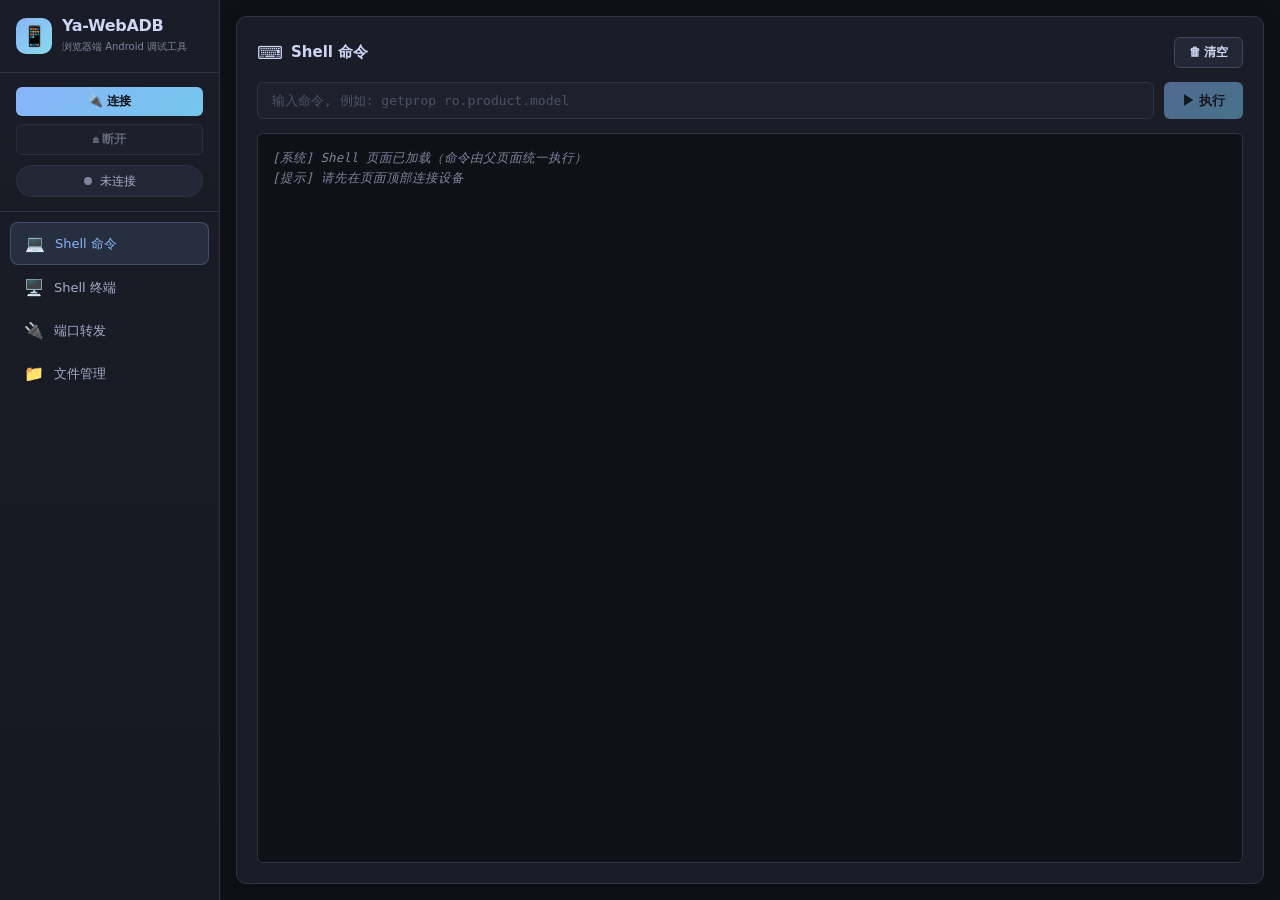
==== index.html @ 85cda265 "新建浏览器adb工具之终端、端口转发和文件管理功能" ====
<!DOCTYPE html>
<html lang="zh-CN">
<head>
    <meta charset="UTF-8">
    <meta name="viewport" content="width=device-width, initial-scale=1.0">
    <title>Ya-WebADB - 浏览器端 ADB 工具</title>
    <link rel="stylesheet" href="css/style.css">
</head>
<body class="app-layout">

<!-- ===== Sidebar (left navigation + connection controls) ===== -->
<aside class="sidebar">
    <div class="sidebar-logo">
        <div class="logo-icon">📱</div>
        <div class="logo-text">
            <h1>Ya-WebADB</h1>
            <span>浏览器端 Android 调试工具</span>
        </div>
    </div>

    <div class="sidebar-connect">
        <button id="connectBtn" class="btn btn-primary btn-sm btn-block">🔌 连接</button>
        <button id="disconnectBtn" class="btn btn-secondary btn-sm btn-block" disabled>⏏ 断开</button>
        <div class="device-info" id="deviceStatus">
            <span class="dot"></span>
            <span class="status-text" id="deviceStatusText">未连接</span>
        </div>
    </div>

    <nav class="sidebar-nav">
        <button class="nav-item active" data-tab="shell">
            <span class="nav-icon">💻</span><span class="nav-label">Shell 命令</span>
        </button>
        <button class="nav-item" data-tab="tty">
            <span class="nav-icon">🖥️</span><span class="nav-label">Shell 终端</span>
        </button>
        <button class="nav-item" data-tab="portforward">
            <span class="nav-icon">🔌</span><span class="nav-label">端口转发</span>
        </button>
        <button class="nav-item" data-tab="filemgr">
            <span class="nav-icon">📁</span><span class="nav-label">文件管理</span>
        </button>
    </nav>
</aside>

<!-- ===== Main Content (right side) ===== -->
<main class="main">
    <!-- Shell Tab (iframe, shares parent ADB connection) -->
    <section class="tab-pane active" id="tab-shell">
        <iframe class="tool-frame" data-src="shell.html" title="Shell 命令"></iframe>
    </section>

    <!-- Terminal Tab (iframe, shares parent ADB connection) -->
    <section class="tab-pane" id="tab-tty">
        <iframe class="tool-frame" data-src="tty.html" title="Shell 终端"></iframe>
    </section>

    <!-- Port Forward Tab (iframe, shares parent ADB connection) -->
    <section class="tab-pane" id="tab-portforward">
        <iframe class="tool-frame" data-src="portforward.html" title="端口转发"></iframe>
    </section>

    <!-- File Manager Tab (iframe, shares parent ADB connection) -->
    <section class="tab-pane" id="tab-filemgr">
        <iframe class="tool-frame" data-src="filemgr.html" title="文件管理"></iframe>
    </section>
</main>

<!-- ===== Import Map ===== -->
<script type="importmap">
{
    "imports": {
        "@yume-chan/adb": "https://esm.sh/@yume-chan/adb?external=@yume-chan/stream-extra",
        "@yume-chan/adb-credential-web": "https://esm.sh/@yume-chan/adb-credential-web",
        "@yume-chan/adb-daemon-webusb": "https://esm.sh/@yume-chan/adb-daemon-webusb?external=@yume-chan/stream-extra",
        "@yume-chan/stream-extra": "https://esm.sh/@yume-chan/stream-extra?bundle=false"
    }
}
</script>

<!-- ===== Scripts ===== -->
<script type="module" src="js/parent-bridge.js"></script>

<!-- ===== Tab Switching (lazy-load iframes on demand) ===== -->
<script>
// 动态加载 iframe：仅在首次切换到某个 tab 时才设置其 src，避免一次性加载全部页面
function loadTabIframe(tab) {
    const pane = document.getElementById('tab-' + tab);
    if (!pane) return;
    const frame = pane.querySelector('iframe.tool-frame');
    // 仅当 iframe 尚未设置 src 时才加载（已加载过的保持缓存，切回无需重载）
    if (frame && !frame.src) {
        frame.src = frame.dataset.src;
    }
}

// 页面加载完成后，立即加载当前激活（默认）tab 的 iframe
const firstActiveTab = document.querySelector('.nav-item.active');
if (firstActiveTab) loadTabIframe(firstActiveTab.dataset.tab);

document.querySelectorAll('.nav-item').forEach(btn => {
    btn.addEventListener('click', () => {
        const tab = btn.dataset.tab;
        document.querySelectorAll('.nav-item').forEach(b => b.classList.remove('active'));
        document.querySelectorAll('.tab-pane').forEach(p => p.classList.remove('active'));
        btn.classList.add('active');
        document.getElementById('tab-' + tab).classList.add('active');
        // 切换到该 tab 时按需加载 iframe
        loadTabIframe(tab);
    });
});
</script>

</body>
</html>
---- css/style.css ----
/* ===== Reset & Base ===== */
* { box-sizing: border-box; margin: 0; padding: 0; }

:root {
  --bg-primary: #0f1117;
  --bg-secondary: #1a1d27;
  --bg-tertiary: #232634;
  --bg-hover: #2a2d3d;
  --border: #313244;
  --border-light: #45475a;
  --text-primary: #cdd6f4;
  --text-secondary: #a6adc8;
  --text-muted: #7f849c;
  --accent: #89b4fa;
  --accent-hover: #74c7ec;
  --success: #a6e3a1;
  --warning: #f9e2af;
  --danger: #f38ba8;
  --info: #89dceb;
  --radius: 10px;
  --radius-sm: 6px;
  --shadow: 0 4px 20px rgba(0, 0, 0, 0.3);
}

html, body {
  width: 100%;
  height: 100%;
  overflow: hidden;
  display: flex;
  flex-direction: column;
  font-family: "Segoe UI", "Microsoft YaHei", "PingFang SC", system-ui, sans-serif;
  background: var(--bg-primary);
  color: var(--text-primary);
  font-size: 14px;
  line-height: 1.5;
}

/* Main app shell (index.html) uses sidebar + content row layout */
body.app-layout {
  flex-direction: row;
}

/* ===== Sidebar ===== */
.sidebar {
  flex: 0 0 220px;
  width: 220px;
  height: 100%;
  background: linear-gradient(180deg, #1a1d27 0%, #161821 100%);
  border-right: 1px solid var(--border);
  display: flex;
  flex-direction: column;
  box-shadow: 2px 0 12px rgba(0, 0, 0, 0.2);
  overflow: hidden;
}

.sidebar-logo {
  flex: 0 0 auto;
  display: flex;
  align-items: center;
  gap: 10px;
  padding: 16px 16px;
  border-bottom: 1px solid var(--border);
}

.sidebar-logo .logo-icon {
  width: 36px;
  height: 36px;
  background: linear-gradient(135deg, var(--accent) 0%, var(--info) 100%);
  border-radius: 10px;
  display: flex;
  align-items: center;
  justify-content: center;
  font-size: 20px;
  flex-shrink: 0;
}

.sidebar-logo .logo-text h1 {
  font-size: 16px;
  font-weight: 700;
  color: var(--text-primary);
  letter-spacing: -0.3px;
  line-height: 1.2;
}

.sidebar-logo .logo-text span {
  font-size: 10px;
  color: var(--text-muted);
}

/* Connection controls in sidebar */
.sidebar-connect {
  flex: 0 0 auto;
  padding: 14px 16px;
  display: flex;
  flex-direction: column;
  gap: 8px;
  border-bottom: 1px solid var(--border);
}

.btn-block {
  width: 100%;
  justify-content: center;
}

.sidebar-connect .device-info {
  display: flex;
  align-items: center;
  gap: 8px;
  padding: 6px 12px;
  background: var(--bg-tertiary);
  border-radius: 20px;
  border: 1px solid var(--border);
  justify-content: center;
  margin-top: 2px;
}

.sidebar-connect .device-info .dot {
  width: 8px;
  height: 8px;
  border-radius: 50%;
  background: var(--text-muted);
  transition: background 0.3s;
  flex-shrink: 0;
}

.sidebar-connect .device-info.connected .dot { background: var(--success); box-shadow: 0 0 8px var(--success); }
.sidebar-connect .device-info.error .dot { background: var(--danger); box-shadow: 0 0 8px var(--danger); }

.sidebar-connect .device-info .status-text {
  font-size: 12px;
  color: var(--text-secondary);
}

/* Sidebar navigation */
.sidebar-nav {
  flex: 1 1 auto;
  padding: 10px 10px;
  display: flex;
  flex-direction: column;
  gap: 2px;
  overflow-y: auto;
}

.nav-item {
  background: none;
  border: none;
  color: var(--text-secondary);
  padding: 11px 14px;
  font-size: 13px;
  font-weight: 500;
  cursor: pointer;
  border-radius: 8px;
  transition: all 0.15s;
  display: flex;
  align-items: center;
  gap: 10px;
  text-align: left;
  width: 100%;
  font-family: inherit;
}

.nav-item:hover {
  color: var(--text-primary);
  background: var(--bg-hover);
}

.nav-item.active {
  color: var(--accent);
  background: rgba(137, 180, 250, 0.12);
  border: 1px solid rgba(137, 180, 250, 0.25);
}

.nav-item .nav-icon {
  font-size: 16px;
  width: 20px;
  text-align: center;
  flex-shrink: 0;
}

.nav-item .nav-label {
  white-space: nowrap;
  overflow: hidden;
  text-overflow: ellipsis;
}

/* ===== Iframe Page Header (used by shell/tty/portforward/filemgr pages) ===== */
.header {
  flex: 0 0 auto;
  background: linear-gradient(135deg, #1a1d27 0%, #232634 100%);
  border-bottom: 1px solid var(--border);
  padding: 12px 16px;
  display: flex;
  align-items: center;
  gap: 12px;
  box-shadow: var(--shadow);
}

.header .spacer { flex: 1; }

.frame-header {
  padding: 8px 16px;
  gap: 10px;
}

.frame-label {
  font-size: 13px;
  font-weight: 600;
  color: var(--accent);
}

/* ===== Main Content ===== */
.main {
  flex: 1 1 auto;
  min-height: 0;
  display: flex;
  overflow: hidden;
}

.tab-pane {
  display: none;
  flex: 1;
  min-height: 0;
  overflow: hidden;
}

.tab-pane.active { display: flex; }

/* ===== Iframe Tool Frame ===== */
.tool-frame {
  flex: 1;
  width: 100%;
  height: 100%;
  border: none;
  background: var(--bg-primary);
}

/* ===== Frame Header (compact header for iframed pages) ===== */
.frame-header {
  padding: 8px 16px;
  gap: 10px;
}

.frame-label {
  font-size: 13px;
  font-weight: 600;
  color: var(--accent);
}

.header-hint {
  font-size: 11px;
  color: var(--text-muted);
  margin-right: 12px;
}

/* ===== Shell Tab ===== */
.shell-container {
  flex: 1 1 auto;
  min-height: 0;
  display: flex;
  flex-direction: column;
  padding: 16px;
  gap: 16px;
  overflow: hidden;
}

.card {
  background: var(--bg-secondary);
  border: 1px solid var(--border);
  border-radius: var(--radius);
  box-shadow: var(--shadow);
}

.card-title {
  font-size: 15px;
  font-weight: 600;
  margin-bottom: 14px;
  display: flex;
  align-items: center;
  gap: 8px;
  color: var(--text-primary);
}

.card-title .icon { font-size: 18px; }

.btn {
  border: none;
  border-radius: var(--radius-sm);
  padding: 9px 18px;
  font-size: 13px;
  font-weight: 600;
  cursor: pointer;
  transition: all 0.2s;
  display: inline-flex;
  align-items: center;
  gap: 6px;
  white-space: nowrap;
}

.btn-sm {
  padding: 6px 14px;
  font-size: 12px;
}

.btn-primary {
  background: linear-gradient(135deg, var(--accent) 0%, var(--accent-hover) 100%);
  color: var(--bg-primary);
}
.btn-primary:hover { opacity: 0.9; transform: translateY(-1px); }
.btn-primary:disabled { opacity: 0.5; cursor: not-allowed; transform: none; }

.btn-secondary {
  background: var(--bg-tertiary);
  color: var(--text-primary);
  border: 1px solid var(--border-light);
}
.btn-secondary:hover { background: var(--bg-hover); border-color: var(--accent); }
.btn-secondary:disabled { opacity: 0.4; cursor: not-allowed; }

.btn-danger {
  background: var(--danger);
  color: var(--bg-primary);
}
.btn-danger:hover { opacity: 0.9; }

/* Shell Command Area */
.shell-card {
  flex: 1;
  display: flex;
  flex-direction: column;
  padding: 20px;
  min-height: 0;
}

.command-input-row {
  display: flex;
  gap: 10px;
  margin-bottom: 14px;
}

.command-input {
  flex: 1;
  padding: 10px 14px;
  background: var(--bg-tertiary);
  border: 1px solid var(--border-light);
  border-radius: var(--radius-sm);
  color: var(--text-primary);
  font-family: "Cascadia Code", Consolas, monospace;
  font-size: 13px;
  outline: none;
  transition: border-color 0.2s;
}

.command-input:focus { border-color: var(--accent); }
.command-input:disabled { opacity: 0.5; cursor: not-allowed; }
.command-input::placeholder { color: var(--text-muted); }

.output-area {
  flex: 1 1 auto;
  min-height: 0;
  background: var(--bg-primary);
  border: 1px solid var(--border);
  border-radius: var(--radius-sm);
  padding: 14px;
  overflow: auto;
  font-family: "Cascadia Code", Consolas, monospace;
  font-size: 12.5px;
  line-height: 1.6;
  white-space: pre-wrap;
  word-break: break-all;
  color: #d4d4d4;
}

.output-area .cmd-prefix { color: var(--accent); }
.output-area .stderr { color: var(--danger); }
.output-area .sys-msg { color: var(--text-muted); font-style: italic; }

/* ===== Port Forwarding Tab ===== */
.pf-container {
  flex: 1 1 auto;
  min-height: 0;
  display: flex;
  flex-direction: column;
  padding: 12px;
  gap: 12px;
  overflow: hidden;
}

.pf-config {
  padding: 16px 20px;
  display: flex;
  flex-wrap: wrap;
  gap: 12px;
  align-items: flex-end;
}

.fld {
  display: flex;
  flex-direction: column;
  gap: 4px;
}

.fld label {
  font-size: 11px;
  color: var(--text-muted);
  font-weight: 500;
  text-transform: uppercase;
  letter-spacing: 0.5px;
}

.fld input {
  background: var(--bg-tertiary);
  border: 1px solid var(--border-light);
  border-radius: var(--radius-sm);
  color: var(--text-primary);
  padding: 7px 12px;
  font-size: 13px;
  outline: none;
  font-family: "Cascadia Code", Consolas, monospace;
  transition: border-color 0.2s;
}

.fld input:focus { border-color: var(--accent); }
.fld input:disabled { opacity: 0.5; }

#f-host input { width: 150px; }
#f-port input { width: 80px; }

.pf-status {
  font-size: 12px;
  color: var(--text-muted);
  padding-bottom: 6px;
  display: flex;
  align-items: center;
  gap: 6px;
}

.pf-status .dot {
  display: inline-block;
  width: 8px;
  height: 8px;
  border-radius: 50%;
  background: var(--text-muted);
}

.pf-status.open .dot { background: var(--success); box-shadow: 0 0 6px var(--success); }
.pf-status.error .dot { background: var(--danger); box-shadow: 0 0 6px var(--danger); }

/* Connection List */
.conn-list-wrap {
  flex: 0 0 auto;
  max-height: 140px;
  overflow-y: auto;
  background: var(--bg-primary);
  border: 1px solid var(--border);
  border-radius: var(--radius-sm);
}

.conn-list { width: 100%; border-collapse: collapse; }

.conn-list th {
  position: sticky;
  top: 0;
  background: var(--bg-secondary);
  padding: 8px 12px;
  text-align: left;
  font-size: 11px;
  color: var(--text-muted);
  font-weight: 600;
  border-bottom: 1px solid var(--border);
  text-transform: uppercase;
  letter-spacing: 0.5px;
}

.conn-list td {
  padding: 6px 12px;
  font-size: 12px;
  cursor: pointer;
  border-bottom: 1px solid rgba(49, 50, 68, 0.3);
  font-family: "Cascadia Code", Consolas, monospace;
}

.conn-list tr:hover { background: rgba(137, 180, 250, 0.08); }
.conn-list tr.selected { background: rgba(137, 180, 250, 0.18); }
.conn-list tr.closed { color: var(--text-muted); }

.conn-list td.cid { width: 50px; color: var(--accent); }
.conn-list td.target { color: var(--text-secondary); }
.conn-list td.state { width: 60px; text-align: center; }
.conn-list td.act { width: 50px; text-align: center; }

.conn-list .del-btn {
  background: none;
  border: none;
  color: var(--danger);
  cursor: pointer;
  font-size: 16px;
  padding: 0 4px;
  line-height: 1;
}

.conn-list .del-btn:hover { color: #eb6f92; }
.conn-list .del-btn:disabled { color: var(--border-light); cursor: not-allowed; }

/* IO Area */
.io-area {
  flex: 1 1 auto;
  min-height: 0;
  display: flex;
  flex-direction: column;
  gap: 12px;
}

.pane {
  flex: 1 1 50%;
  min-height: 0;
  display: flex;
  flex-direction: column;
  background: var(--bg-secondary);
  border: 1px solid var(--border);
  border-radius: var(--radius-sm);
  overflow: hidden;
}

.pane-head {
  flex: 0 0 auto;
  background: var(--bg-tertiary);
  padding: 8px 14px;
  font-size: 12px;
  color: var(--text-muted);
  display: flex;
  align-items: center;
  gap: 8px;
  border-bottom: 1px solid var(--border);
}

.pane-head .recv { color: var(--info); }
.pane-head .send { color: var(--success); }

.mode-tabs {
  display: flex;
  gap: 0;
  margin-left: auto;
}

.mode-tabs button {
  background: var(--bg-primary);
  border: 1px solid var(--border-light);
  color: var(--text-muted);
  padding: 3px 10px;
  font-size: 11px;
  cursor: pointer;
  height: 24px;
}

.mode-tabs button:first-child { border-radius: 4px 0 0 4px; }
.mode-tabs button:last-child { border-radius: 0 4px 4px 0; border-left: none; }
.mode-tabs button.active { background: var(--accent); color: var(--bg-primary); border-color: var(--accent); }

.pane-body { flex: 1 1 auto; min-height: 0; display: flex; }

.io-text {
  flex: 1;
  background: var(--bg-primary);
  border: none;
  color: var(--text-primary);
  padding: 12px;
  font-family: "Cascadia Code", Consolas, monospace;
  font-size: 12.5px;
  resize: none;
  outline: none;
  line-height: 1.5;
  white-space: pre-wrap;
  word-break: break-all;
}

.io-text::placeholder { color: var(--text-muted); }

/* Send Bar */
.send-bar {
  flex: 0 0 auto;
  background: var(--bg-secondary);
  border: 1px solid var(--border);
  border-radius: var(--radius-sm);
  padding: 10px 14px;
  display: flex;
  gap: 10px;
  align-items: center;
}

.send-bar .hint {
  font-size: 11px;
  color: var(--text-muted);
  margin-left: auto;
  overflow: hidden;
  text-overflow: ellipsis;
  white-space: nowrap;
}

/* Status Bar */
.statusbar {
  flex: 0 0 auto;
  background: var(--bg-secondary);
  border-top: 1px solid var(--border);
  padding: 6px 16px;
  font-size: 11px;
  color: var(--text-muted);
  display: flex;
  gap: 16px;
}

.statusbar .msg { flex: 1; overflow: hidden; text-overflow: ellipsis; white-space: nowrap; }
.statusbar .bytes { color: var(--warning); }

/* ===== xterm Terminal Tab ===== */
.tty-container {
  flex: 1 1 auto;
  min-height: 0;
  display: flex;
  flex-direction: column;
  padding: 12px;
  gap: 10px;
  overflow: hidden;
}

.tty-toolbar {
  flex: 0 0 auto;
  background: var(--bg-secondary);
  border: 1px solid var(--border);
  border-radius: var(--radius);
  padding: 10px 16px;
  display: flex;
  align-items: center;
  gap: 12px;
  box-shadow: var(--shadow);
}

.tty-title {
  font-size: 14px;
  font-weight: 600;
  color: var(--text-primary);
  display: flex;
  align-items: center;
  gap: 8px;
}

.tty-title .icon { font-size: 16px; }

.tty-actions {
  display: flex;
  gap: 8px;
}

.term-status {
  margin-left: auto;
  font-size: 12px;
  color: var(--text-muted);
  padding: 4px 12px;
  background: var(--bg-tertiary);
  border-radius: 12px;
  border: 1px solid var(--border);
}

.term-status.connected { color: var(--success); border-color: var(--success); }
.term-status.error { color: var(--danger); border-color: var(--danger); }

.terminal-wrap {
  flex: 1 1 auto;
  min-height: 0;
  background: var(--bg-primary);
  border: 1px solid var(--border);
  border-radius: var(--radius);
  overflow: hidden;
  box-shadow: var(--shadow);
}

#terminal-container {
  width: 100%;
  height: 100%;
  padding: 8px;
  box-sizing: border-box;
  overflow: hidden;
}

#terminal-container .xterm {
  height: 100%;
  width: 100%;
}

#terminal-container .xterm-viewport {
  overflow-y: auto !important;
}

#terminal-container .xterm-screen {
  height: 100%;
}

/* ===== File Manager Tab ===== */
.fm-container {
  flex: 1 1 auto;
  min-height: 0;
  display: flex;
  flex-direction: column;
  padding: 12px;
  gap: 10px;
  overflow: hidden;
}

.fm-toolbar {
  flex: 0 0 auto;
  background: var(--bg-secondary);
  border: 1px solid var(--border);
  border-radius: var(--radius);
  padding: 8px 10px;
  display: flex;
  gap: 6px;
  align-items: center;
  flex-wrap: wrap;
  box-shadow: var(--shadow);
}

.fm-pathbar-input {
  height: 30px;
  padding: 0 6px;
  flex: 1;
  background: none;
  border: none;
  color: var(--text-primary);
  font-size: 14px;
  font-family: "Cascadia Code", Consolas, monospace;
  outline: none;
  min-width: 80px;
}

.fm-pathbar-input::placeholder { color: var(--text-muted); }

.fm-list-wrap {
  flex: 1 1 auto;
  min-height: 0;
  overflow: auto;
  background: var(--bg-primary);
  border: 1px solid var(--border);
  border-radius: var(--radius);
  position: relative;
}

.fm-list-wrap.dragover {
  background: rgba(137, 180, 250, 0.1);
  outline: 2px dashed var(--accent);
  outline-offset: -4px;
}

.fm-list {
  width: 100%;
  border-collapse: collapse;
}

.fm-list th {
  position: sticky;
  top: 0;
  z-index: 1;
  background: var(--bg-secondary);
  border-bottom: 1px solid var(--border);
  padding: 8px 12px;
  text-align: left;
  font-size: 11px;
  font-weight: 600;
  color: var(--accent);
  cursor: pointer;
  user-select: none;
  text-transform: uppercase;
  letter-spacing: 0.5px;
}

.fm-list th:hover { color: var(--text-primary); }

.fm-list td {
  padding: 6px 12px;
  border-bottom: 1px solid rgba(49, 50, 68, 0.3);
  font-size: 12px;
  cursor: pointer;
  white-space: nowrap;
  overflow: hidden;
  text-overflow: ellipsis;
}

.fm-list tr:hover { background: rgba(137, 180, 250, 0.06); }
.fm-list tr.selected { background: rgba(137, 180, 250, 0.15); }

.fm-list td.icon-col { width: 32px; text-align: center; }
.fm-list td.name-col { max-width: 0; overflow: hidden; text-overflow: ellipsis; }
.fm-list td.size-col { width: 90px; text-align: right; font-family: "Cascadia Code", Consolas, monospace; color: var(--text-secondary); }
.fm-list td.date-col { width: 140px; color: var(--text-muted); font-family: "Cascadia Code", Consolas, monospace; }

.icon-dir { color: var(--warning); }
.icon-file { color: var(--accent); }
.icon-link { color: #f5c2e7; }

.fm-empty {
  display: flex;
  flex-direction: column;
  align-items: center;
  justify-content: center;
  height: 100%;
  color: var(--text-muted);
  gap: 8px;
  position: absolute;
  top: 0;
  left: 0;
  right: 0;
  bottom: 0;
  pointer-events: none;
}

.fm-empty .big { font-size: 32px; }

/* 上传进度 */
.fm-progress {
  display: none;
  position: absolute;
  bottom: 10px;
  left: 10px;
  right: 10px;
  background: var(--bg-secondary);
  border: 1px solid var(--border-light);
  border-radius: var(--radius-sm);
  padding: 10px 14px;
  z-index: 100;
  max-height: 200px;
  overflow-y: auto;
}

.fm-progress.show { display: block; }

.prog-item {
  display: flex;
  align-items: center;
  gap: 8px;
  margin-bottom: 6px;
  font-size: 12px;
}

.prog-item .name {
  flex: 1;
  overflow: hidden;
  text-overflow: ellipsis;
  white-space: nowrap;
}

.prog-item .bar {
  width: 120px;
  height: 8px;
  background: var(--bg-tertiary);
  border-radius: 4px;
  overflow: hidden;
}

.prog-item .bar-fill {
  height: 100%;
  background: var(--accent);
  transition: width 0.2s;
}

.prog-item .pct {
  width: 40px;
  text-align: right;
  color: var(--text-secondary);
  font-family: "Cascadia Code", Consolas, monospace;
}

.prog-item.done .bar-fill { background: var(--success); }
.prog-item.err .bar-fill { background: var(--danger); }

/* ===== Scrollbar ===== */
::-webkit-scrollbar { width: 8px; height: 8px; }
::-webkit-scrollbar-track { background: var(--bg-primary); }
::-webkit-scrollbar-thumb { background: var(--border-light); border-radius: 4px; }
::-webkit-scrollbar-thumb:hover { background: var(--text-muted); }

/* ===== Responsive ===== */
@media (max-width: 768px) {
  .sidebar {
    flex: 0 0 56px;
    width: 56px;
  }
  .sidebar-logo .logo-text { display: none; }
  .sidebar-connect .device-info .status-text { display: none; }
  .sidebar-connect { padding: 10px 8px; }
  .sidebar-connect .btn span { display: none; }
  .nav-item .nav-label { display: none; }
  .nav-item { justify-content: center; padding: 11px 0; }
  .header { padding: 10px 16px; flex-wrap: wrap; }
  .header .logo-text h1 { font-size: 15px; }
  .shell-container, .pf-container, .tty-container, .fm-container { padding: 12px; }
}
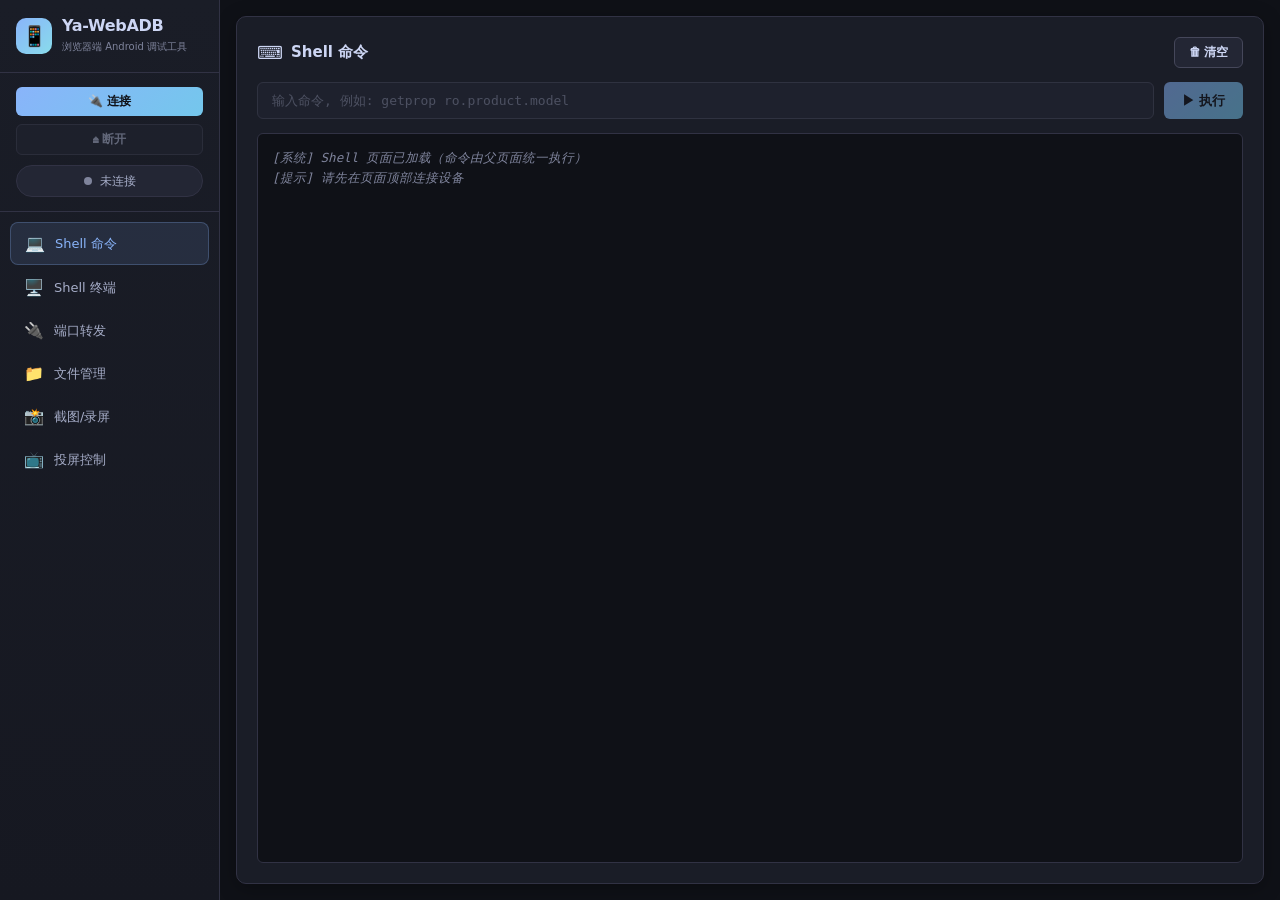
==== commit 4f053b22: "增加截屏录屏和投屏控制功能" ====
--- a/index.html
+++ b/index.html
@@ -40,6 +40,12 @@
         <button class="nav-item" data-tab="filemgr">
             <span class="nav-icon">📁</span><span class="nav-label">文件管理</span>
         </button>
+        <button class="nav-item" data-tab="screenshot">
+            <span class="nav-icon">📸</span><span class="nav-label">截图/录屏</span>
+        </button>
+        <button class="nav-item" data-tab="scrcpy">
+            <span class="nav-icon">📺</span><span class="nav-label">投屏控制</span>
+        </button>
     </nav>
 </aside>
 
@@ -64,6 +70,16 @@
     <section class="tab-pane" id="tab-filemgr">
         <iframe class="tool-frame" data-src="filemgr.html" title="文件管理"></iframe>
     </section>
+
+    <!-- Screenshot & Recording Tab -->
+    <section class="tab-pane" id="tab-screenshot">
+        <iframe class="tool-frame" data-src="screenshot.html?v=2" title="截图/录屏"></iframe>
+    </section>
+
+    <!-- Scrcpy Screen Mirroring Tab -->
+    <section class="tab-pane" id="tab-scrcpy">
+        <iframe class="tool-frame" data-src="scrcpy.html?v=15" title="投屏控制"></iframe>
+    </section>
 </main>
 
 <!-- ===== Import Map ===== -->
@@ -73,13 +89,15 @@
         "@yume-chan/adb": "https://esm.sh/@yume-chan/adb?external=@yume-chan/stream-extra",
         "@yume-chan/adb-credential-web": "https://esm.sh/@yume-chan/adb-credential-web",
         "@yume-chan/adb-daemon-webusb": "https://esm.sh/@yume-chan/adb-daemon-webusb?external=@yume-chan/stream-extra",
-        "@yume-chan/stream-extra": "https://esm.sh/@yume-chan/stream-extra?bundle=false"
+        "@yume-chan/stream-extra": "https://esm.sh/@yume-chan/stream-extra?bundle=false",
+        "@yume-chan/scrcpy": "https://esm.sh/@yume-chan/scrcpy@2.3.0?bundle",
+        "@yume-chan/adb-scrcpy": "https://esm.sh/@yume-chan/adb-scrcpy@2.3.2?bundle"
     }
 }
 </script>
 
 <!-- ===== Scripts ===== -->
-<script type="module" src="js/parent-bridge.js"></script>
+<script type="module" src="js/parent-bridge.js?v=1012"></script>
 
 <!-- ===== Tab Switching (lazy-load iframes on demand) ===== -->
 <script>
--- a/css/style.css
+++ b/css/style.css
@@ -870,6 +870,280 @@
 .prog-item.done .bar-fill { background: var(--success); }
 .prog-item.err .bar-fill { background: var(--danger); }
 
+/* ===== Screenshot & Recording Tab ===== */
+.ss-container {
+  flex: 1 1 auto;
+  min-height: 0;
+  display: flex;
+  gap: 12px;
+  padding: 12px;
+  overflow: hidden;
+}
+
+.ss-controls {
+  flex: 0 0 320px;
+  width: 320px;
+  padding: 18px;
+  display: flex;
+  flex-direction: column;
+  gap: 0;
+  overflow-y: auto;
+}
+
+.ss-preview {
+  flex: 1 1 auto;
+  min-width: 0;
+  display: flex;
+  flex-direction: column;
+  padding: 18px;
+  overflow: hidden;
+}
+
+.ss-section { display: flex; flex-direction: column; gap: 10px; }
+
+.ss-section-title {
+  font-size: 12px;
+  font-weight: 600;
+  color: var(--accent);
+  text-transform: uppercase;
+  letter-spacing: 0.5px;
+}
+
+.ss-divider {
+  height: 1px;
+  background: var(--border);
+  margin: 16px 0;
+}
+
+.ss-hint { font-size: 11px; color: var(--text-muted); line-height: 1.4; }
+
+.ss-fields { display: flex; gap: 10px; }
+.ss-fields .fld { flex: 1; }
+.ss-fields .fld input { width: 100%; }
+
+.ss-record-actions { display: flex; flex-direction: column; gap: 8px; }
+
+.ss-record-status {
+  font-size: 12px;
+  padding: 6px 12px;
+  background: var(--bg-tertiary);
+  border-radius: 20px;
+  text-align: center;
+  color: var(--text-muted);
+  border: 1px solid var(--border);
+}
+.ss-record-status.recording { color: var(--danger); border-color: var(--danger); animation: pulse 1.5s infinite; }
+.ss-record-status.done { color: var(--success); border-color: var(--success); }
+.ss-record-status.error { color: var(--danger); border-color: var(--danger); }
+
+@keyframes pulse {
+  0%, 100% { opacity: 1; }
+  50% { opacity: 0.6; }
+}
+
+.ss-log {
+  flex: 0 0 120px;
+  max-height: 120px;
+  overflow-y: auto;
+  background: var(--bg-primary);
+  border: 1px solid var(--border);
+  border-radius: var(--radius-sm);
+  padding: 8px 10px;
+  font-family: "Cascadia Code", Consolas, monospace;
+  font-size: 11px;
+  line-height: 1.5;
+}
+.ss-log-line { color: var(--text-secondary); }
+.ss-log-line.err { color: var(--danger); }
+.ss-log-line.sys { color: var(--text-muted); font-style: italic; }
+
+.ss-status {
+  font-size: 12px;
+  color: var(--text-muted);
+  padding: 4px 12px;
+  background: var(--bg-tertiary);
+  border-radius: 12px;
+  border: 1px solid var(--border);
+}
+.ss-status.connected { color: var(--success); border-color: var(--success); }
+.ss-status.error { color: var(--danger); border-color: var(--danger); }
+
+.ss-preview-area {
+  flex: 1 1 auto;
+  min-height: 0;
+  background: var(--bg-primary);
+  border: 1px solid var(--border);
+  border-radius: var(--radius-sm);
+  display: flex;
+  align-items: center;
+  justify-content: center;
+  overflow: auto;
+  padding: 10px;
+}
+
+.ss-placeholder {
+  display: flex;
+  flex-direction: column;
+  align-items: center;
+  gap: 10px;
+  color: var(--text-muted);
+}
+.ss-placeholder-icon { font-size: 48px; opacity: 0.5; }
+
+.ss-preview-img {
+  max-width: 100%;
+  max-height: 100%;
+  object-fit: contain;
+  border-radius: 4px;
+  box-shadow: 0 2px 12px rgba(0, 0, 0, 0.4);
+}
+
+.ss-preview-video {
+  max-width: 100%;
+  max-height: 100%;
+  border-radius: 4px;
+  box-shadow: 0 2px 12px rgba(0, 0, 0, 0.4);
+}
+
+/* ===== Scrcpy Screen Mirroring Tab ===== */
+.scrcpy-container {
+  flex: 1 1 auto;
+  min-height: 0;
+  display: flex;
+  gap: 12px;
+  padding: 12px;
+  overflow: hidden;
+}
+
+.scrcpy-screen-wrap {
+  flex: 1 1 auto;
+  min-width: 0;
+  display: flex;
+  flex-direction: column;
+  padding: 18px;
+  overflow: hidden;
+}
+
+.scrcpy-controls {
+  flex: 0 0 300px;
+  width: 300px;
+  padding: 18px;
+  display: flex;
+  flex-direction: column;
+  gap: 0;
+  overflow-y: auto;
+}
+
+.scrcpy-section { display: flex; flex-direction: column; gap: 10px; }
+.scrcpy-section-title {
+  font-size: 12px;
+  font-weight: 600;
+  color: var(--accent);
+  text-transform: uppercase;
+  letter-spacing: 0.5px;
+}
+.scrcpy-divider {
+  height: 1px;
+  background: var(--border);
+  margin: 16px 0;
+}
+.scrcpy-hint { font-size: 11px; color: var(--text-muted); line-height: 1.4; }
+
+.scrcpy-fields { display: flex; flex-direction: column; gap: 8px; }
+.scrcpy-fields .fld select {
+  background: var(--bg-tertiary);
+  border: 1px solid var(--border-light);
+  border-radius: var(--radius-sm);
+  color: var(--text-primary);
+  padding: 7px 12px;
+  font-size: 13px;
+  outline: none;
+  cursor: pointer;
+}
+.scrcpy-fields .fld select:focus { border-color: var(--accent); }
+
+.scrcpy-text-row { display: flex; gap: 8px; }
+.scrcpy-text-input {
+  flex: 1;
+  padding: 8px 12px;
+  background: var(--bg-tertiary);
+  border: 1px solid var(--border-light);
+  border-radius: var(--radius-sm);
+  color: var(--text-primary);
+  font-size: 13px;
+  outline: none;
+}
+.scrcpy-text-input:focus { border-color: var(--accent); }
+.scrcpy-text-input:disabled { opacity: 0.5; }
+
+.scrcpy-info {
+  background: var(--bg-primary);
+  border: 1px solid var(--border);
+  border-radius: var(--radius-sm);
+  padding: 10px 12px;
+  font-size: 12px;
+  line-height: 1.8;
+  color: var(--text-secondary);
+}
+.scrcpy-info span { color: var(--accent); font-family: "Cascadia Code", Consolas, monospace; }
+
+.scrcpy-help {
+  font-size: 11px;
+  color: var(--text-muted);
+  line-height: 1.7;
+}
+
+.scrcpy-status {
+  font-size: 12px;
+  color: var(--text-muted);
+  padding: 4px 12px;
+  background: var(--bg-tertiary);
+  border-radius: 12px;
+  border: 1px solid var(--border);
+}
+.scrcpy-status.connected { color: var(--success); border-color: var(--success); }
+.scrcpy-status.error { color: var(--danger); border-color: var(--danger); }
+
+.scrcpy-nav-btns { display: flex; gap: 6px; }
+.scrcpy-nav-btns .nav-btn { padding: 4px 10px; font-size: 14px; }
+
+.scrcpy-screen-area {
+  flex: 1 1 auto;
+  min-height: 0;
+  background: #000;
+  border: 1px solid var(--border);
+  border-radius: var(--radius-sm);
+  position: relative;
+  display: flex;
+  align-items: center;
+  justify-content: center;
+  overflow: hidden;
+}
+
+#screenCanvas {
+  max-width: 100%;
+  max-height: 100%;
+  object-fit: contain;
+  outline: none;
+  cursor: crosshair;
+  display: block;
+}
+
+.scrcpy-placeholder {
+  position: absolute;
+  inset: 0;
+  display: flex;
+  flex-direction: column;
+  align-items: center;
+  justify-content: center;
+  gap: 10px;
+  color: var(--text-muted);
+  background: var(--bg-primary);
+  text-align: center;
+  padding: 20px;
+}
+.scrcpy-placeholder-icon { font-size: 48px; opacity: 0.5; }
+
 /* ===== Scrollbar ===== */
 ::-webkit-scrollbar { width: 8px; height: 8px; }
 ::-webkit-scrollbar-track { background: var(--bg-primary); }
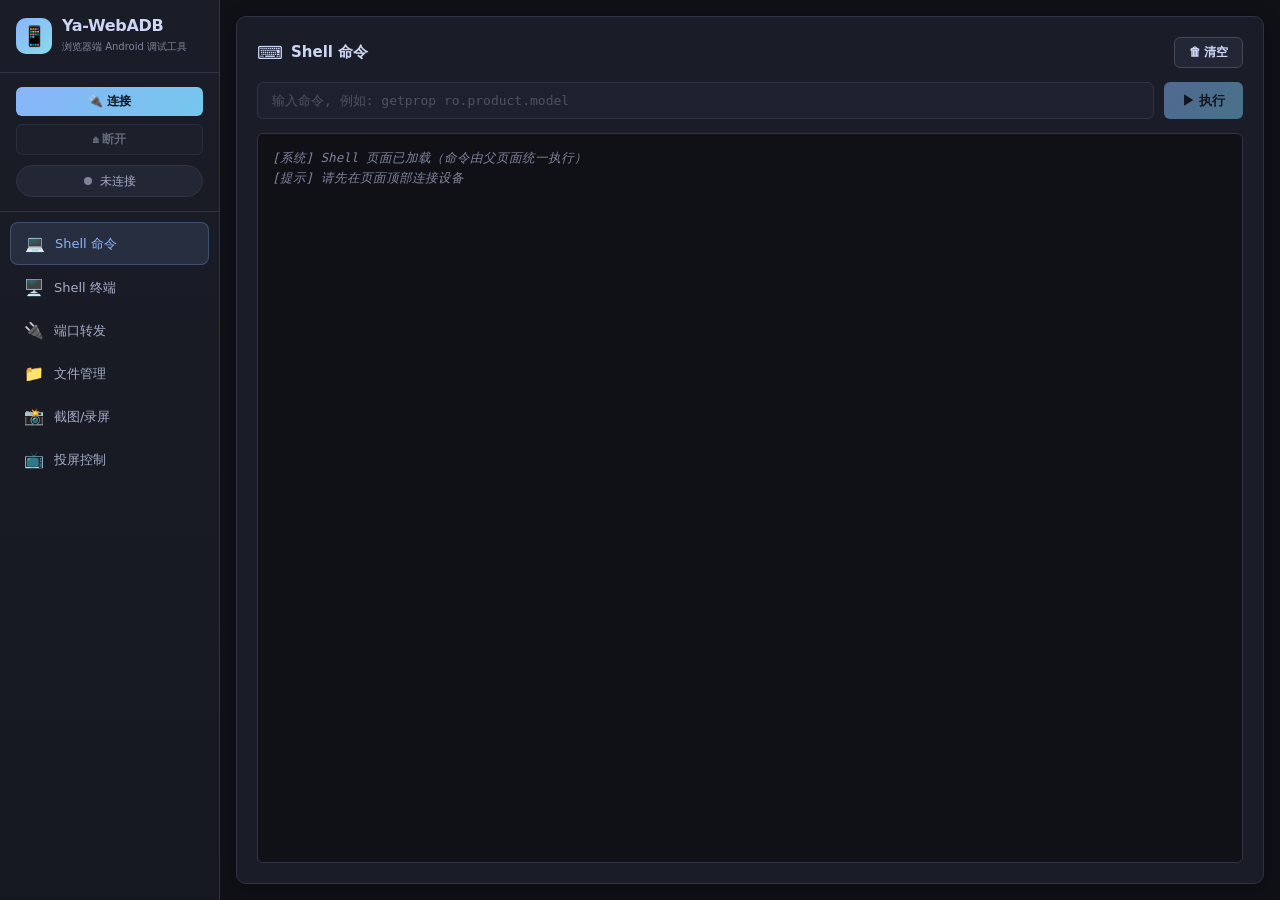
==== commit 9c2cb3d2: "fix(scrcpy): 修复投屏点击坐标偏移 - 改用 adb shell input + 设备物理分辨率坐标转换" ====
--- a/index.html
+++ b/index.html
@@ -78,7 +78,7 @@
 
     <!-- Scrcpy Screen Mirroring Tab -->
     <section class="tab-pane" id="tab-scrcpy">
-        <iframe class="tool-frame" data-src="scrcpy.html?v=15" title="投屏控制"></iframe>
+        <iframe class="tool-frame" data-src="scrcpy.html?v=17" title="投屏控制"></iframe>
     </section>
 </main>
 
@@ -97,7 +97,7 @@
 </script>
 
 <!-- ===== Scripts ===== -->
-<script type="module" src="js/parent-bridge.js?v=1012"></script>
+<script type="module" src="js/parent-bridge.js?v=1052"></script>
 
 <!-- ===== Tab Switching (lazy-load iframes on demand) ===== -->
 <script>
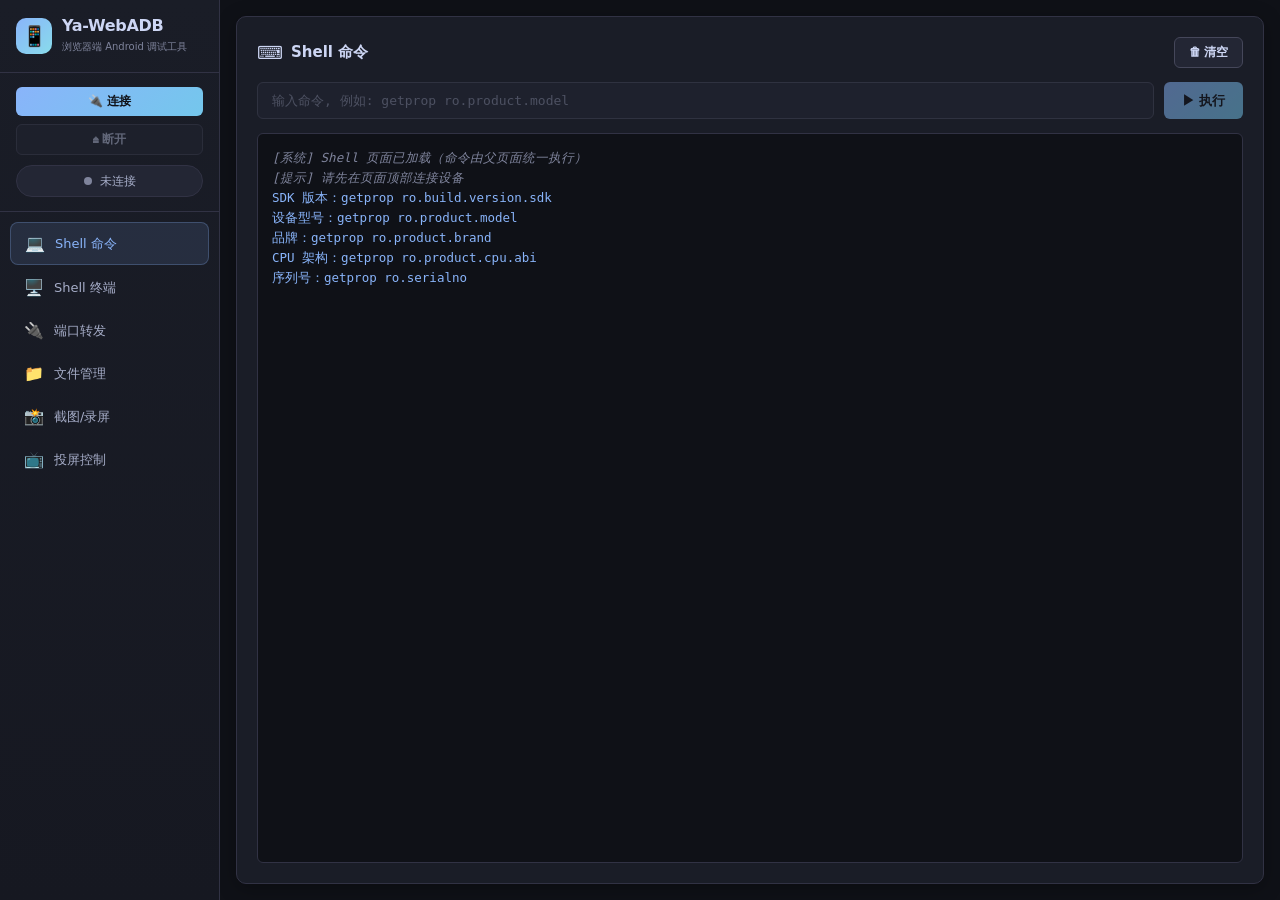
==== commit 127b6ddd: "feat(record): 录屏新增 scrcpy 方案，优先级 screenrecord→scrcpy→screencap" ====
--- a/index.html
+++ b/index.html
@@ -73,12 +73,12 @@
 
     <!-- Screenshot & Recording Tab -->
     <section class="tab-pane" id="tab-screenshot">
-        <iframe class="tool-frame" data-src="screenshot.html?v=2" title="截图/录屏"></iframe>
+        <iframe class="tool-frame" data-src="screenshot.html?v=3" title="截图/录屏"></iframe>
     </section>
 
     <!-- Scrcpy Screen Mirroring Tab -->
     <section class="tab-pane" id="tab-scrcpy">
-        <iframe class="tool-frame" data-src="scrcpy.html?v=17" title="投屏控制"></iframe>
+        <iframe class="tool-frame" data-src="scrcpy.html?v=18" title="投屏控制"></iframe>
     </section>
 </main>
 
@@ -97,7 +97,7 @@
 </script>
 
 <!-- ===== Scripts ===== -->
-<script type="module" src="js/parent-bridge.js?v=1052"></script>
+<script type="module" src="js/parent-bridge.js?v=1053"></script>
 
 <!-- ===== Tab Switching (lazy-load iframes on demand) ===== -->
 <script>
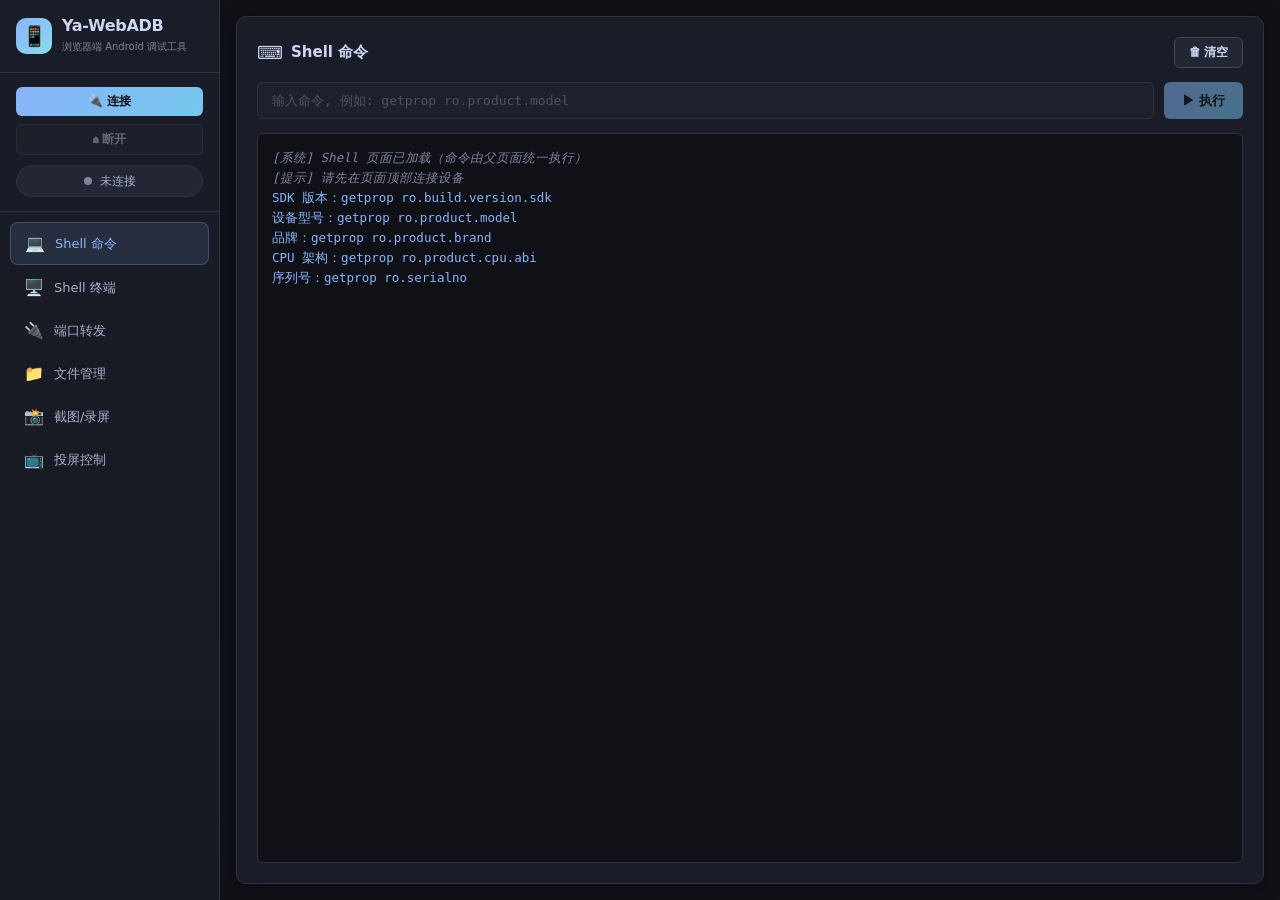
==== commit 550f7206: "feat(input): 投屏文字输入支持中文，改用 yadb 方案（app_process 调用系统 API，无需安装 APK/切换 IME）" ====
--- a/index.html
+++ b/index.html
@@ -97,7 +97,7 @@
 </script>
 
 <!-- ===== Scripts ===== -->
-<script type="module" src="js/parent-bridge.js?v=1053"></script>
+<script type="module" src="js/parent-bridge.js?v=1056"></script>
 
 <!-- ===== Tab Switching (lazy-load iframes on demand) ===== -->
 <script>
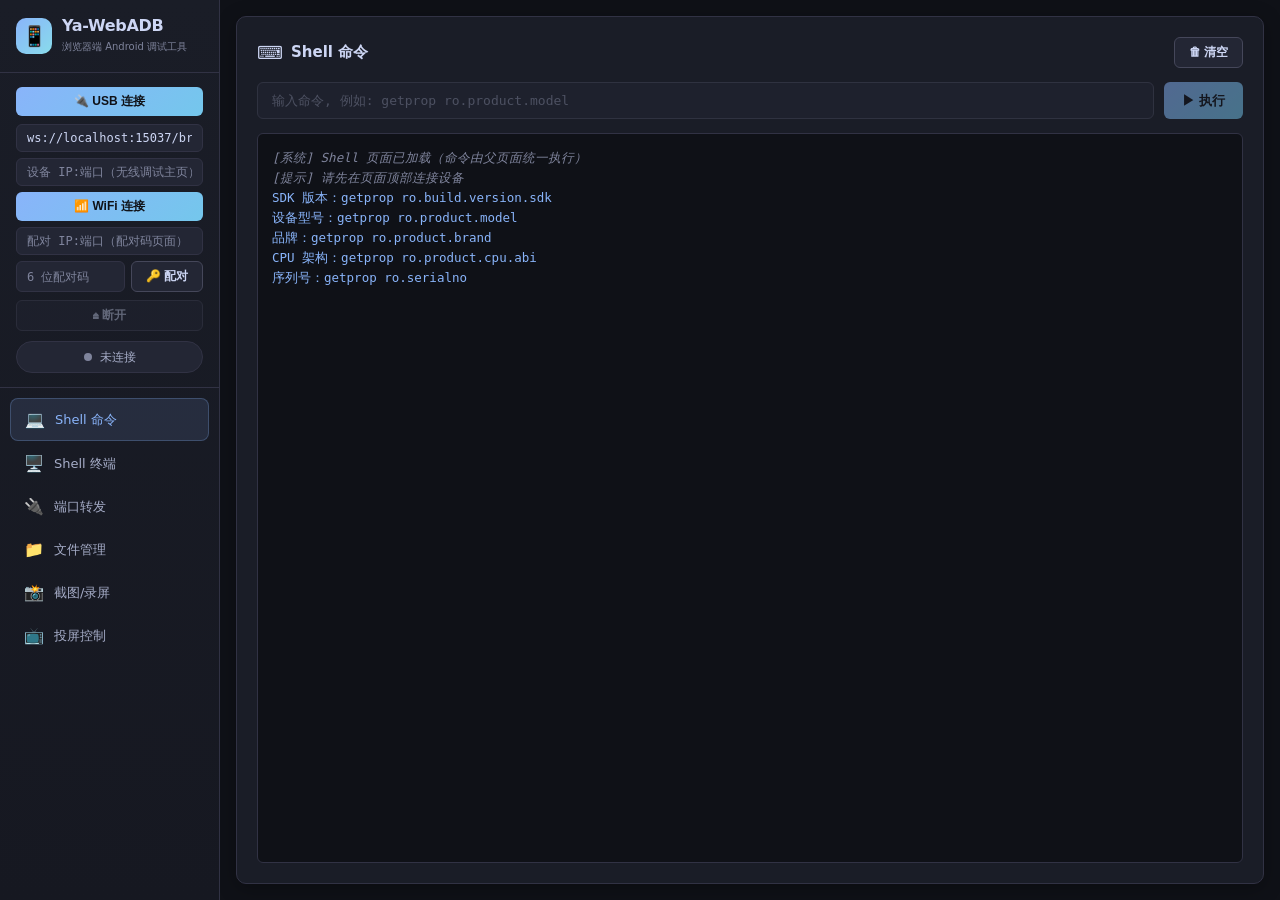
==== commit b0e61f70: "feat(wifi): 新增 WiFi 连接（tango-bridge 桥接），支持配对、连接和投屏 - 通过 tango-bridge.exe 桥接 adb server，实现 Android 11" ====
--- a/index.html
+++ b/index.html
@@ -19,7 +19,17 @@
     </div>
 
     <div class="sidebar-connect">
-        <button id="connectBtn" class="btn btn-primary btn-sm btn-block">🔌 连接</button>
+        <button id="connectBtn" class="btn btn-primary btn-sm btn-block">🔌 USB 连接</button>
+        <div class="wifi-connect">
+            <input type="text" id="wsUrlInput" class="ws-url-input" value="ws://localhost:15037/bridge" placeholder="tango-bridge 地址">
+            <input type="text" id="wifiAddrInput" class="ws-url-input" placeholder="设备 IP:端口（无线调试主页）">
+            <button id="connectWifiBtn" class="btn btn-primary btn-sm btn-block">📶 WiFi 连接</button>
+            <input type="text" id="pairAddrInput" class="ws-url-input" placeholder="配对 IP:端口（配对码页面）">
+            <div class="wifi-pair-row">
+                <input type="text" id="pairCodeInput" class="ws-url-input" placeholder="6 位配对码" maxlength="7" inputmode="numeric">
+                <button id="pairWifiBtn" class="btn btn-secondary btn-sm">🔑 配对</button>
+            </div>
+        </div>
         <button id="disconnectBtn" class="btn btn-secondary btn-sm btn-block" disabled>⏏ 断开</button>
         <div class="device-info" id="deviceStatus">
             <span class="dot"></span>
@@ -97,7 +107,7 @@
 </script>
 
 <!-- ===== Scripts ===== -->
-<script type="module" src="js/parent-bridge.js?v=1056"></script>
+<script type="module" src="js/parent-bridge.js?v=1064"></script>
 
 <!-- ===== Tab Switching (lazy-load iframes on demand) ===== -->
 <script>
--- a/css/style.css
+++ b/css/style.css
@@ -131,6 +131,49 @@
   color: var(--text-secondary);
 }
 
+/* WiFi connection section */
+.wifi-connect {
+  display: flex;
+  flex-direction: column;
+  gap: 6px;
+}
+
+.ws-url-input {
+  width: 100%;
+  padding: 6px 10px;
+  background: var(--bg-tertiary);
+  border: 1px solid var(--border);
+  border-radius: var(--radius-sm);
+  color: var(--text-primary);
+  font-size: 12px;
+  font-family: "Cascadia Code", "Consolas", monospace;
+  outline: none;
+  transition: border-color 0.2s;
+}
+
+.ws-url-input:focus {
+  border-color: var(--accent);
+}
+
+.ws-url-input::placeholder {
+  color: var(--text-muted);
+}
+
+/* Pairing row: code input + pair button side by side */
+.wifi-pair-row {
+  display: flex;
+  gap: 6px;
+}
+
+.wifi-pair-row .ws-url-input {
+  flex: 1 1 auto;
+  min-width: 0;
+}
+
+.wifi-pair-row .btn {
+  flex: 0 0 auto;
+}
+
 /* Sidebar navigation */
 .sidebar-nav {
   flex: 1 1 auto;
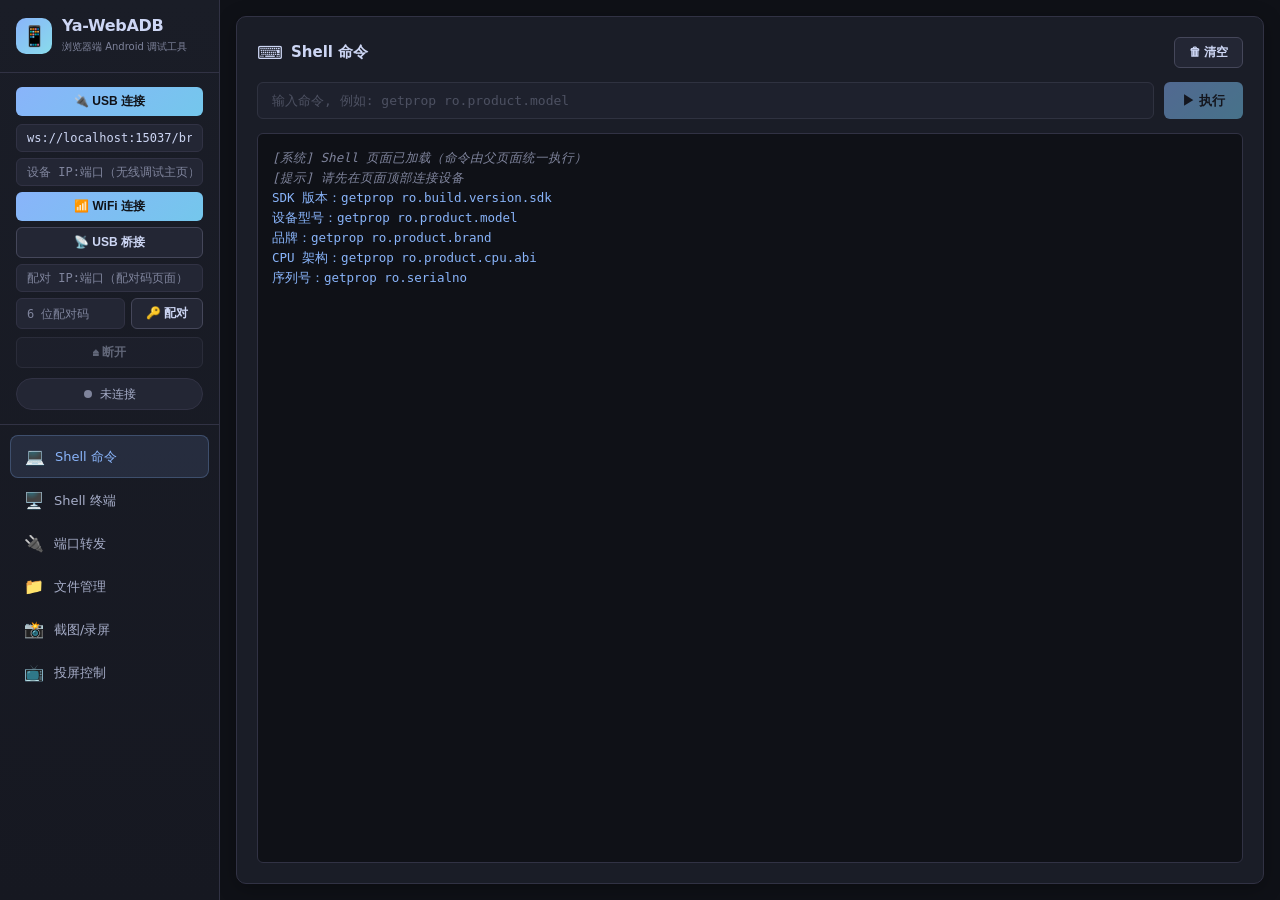
==== commit a820b0d2: "feat(usb-bridge): 新增 USB 桥接模式，通过 tango-bridge 访问本机 USB 设备 - 新增 connectUsbViaBridge：列出 adb server 设备，" ====
--- a/index.html
+++ b/index.html
@@ -24,6 +24,7 @@
             <input type="text" id="wsUrlInput" class="ws-url-input" value="ws://localhost:15037/bridge" placeholder="tango-bridge 地址">
             <input type="text" id="wifiAddrInput" class="ws-url-input" placeholder="设备 IP:端口（无线调试主页）">
             <button id="connectWifiBtn" class="btn btn-primary btn-sm btn-block">📶 WiFi 连接</button>
+            <button id="connectBridgeUsbBtn" class="btn btn-secondary btn-sm btn-block">📡 USB 桥接</button>
             <input type="text" id="pairAddrInput" class="ws-url-input" placeholder="配对 IP:端口（配对码页面）">
             <div class="wifi-pair-row">
                 <input type="text" id="pairCodeInput" class="ws-url-input" placeholder="6 位配对码" maxlength="7" inputmode="numeric">
@@ -107,7 +108,7 @@
 </script>
 
 <!-- ===== Scripts ===== -->
-<script type="module" src="js/parent-bridge.js?v=1064"></script>
+<script type="module" src="js/parent-bridge.js?v=1065"></script>
 
 <!-- ===== Tab Switching (lazy-load iframes on demand) ===== -->
 <script>
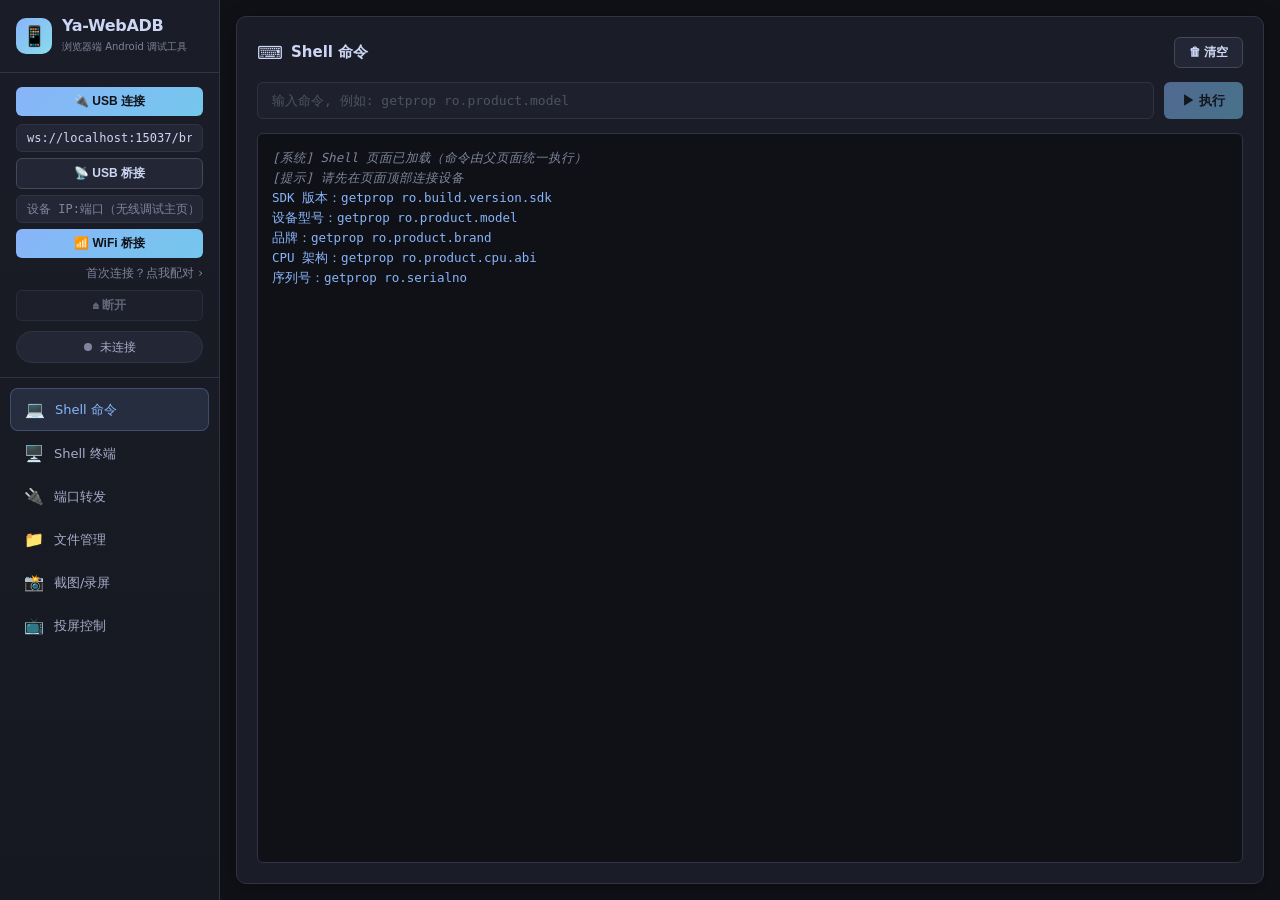
==== commit 8ba1343b: "feat(conn): 优化错误提示与断连检测，精简桥接 UI，调整截图页布局 - formatError 统一翻译底层错误（WebUSB/adb server/网络）为可读文案 - 掉线检测全覆盖：" ====
--- a/index.html
+++ b/index.html
@@ -22,13 +22,16 @@
         <button id="connectBtn" class="btn btn-primary btn-sm btn-block">🔌 USB 连接</button>
         <div class="wifi-connect">
             <input type="text" id="wsUrlInput" class="ws-url-input" value="ws://localhost:15037/bridge" placeholder="tango-bridge 地址">
+            <button id="connectBridgeUsbBtn" class="btn btn-secondary btn-sm btn-block">📡 USB 桥接</button>
             <input type="text" id="wifiAddrInput" class="ws-url-input" placeholder="设备 IP:端口（无线调试主页）">
-            <button id="connectWifiBtn" class="btn btn-primary btn-sm btn-block">📶 WiFi 连接</button>
-            <button id="connectBridgeUsbBtn" class="btn btn-secondary btn-sm btn-block">📡 USB 桥接</button>
-            <input type="text" id="pairAddrInput" class="ws-url-input" placeholder="配对 IP:端口（配对码页面）">
-            <div class="wifi-pair-row">
-                <input type="text" id="pairCodeInput" class="ws-url-input" placeholder="6 位配对码" maxlength="7" inputmode="numeric">
-                <button id="pairWifiBtn" class="btn btn-secondary btn-sm">🔑 配对</button>
+            <button id="connectWifiBtn" class="btn btn-primary btn-sm btn-block">📶 WiFi 桥接</button>
+            <a href="javascript:void 0" id="togglePairLink" class="pair-toggle">首次连接？点我配对 ›</a>
+            <div id="pairPanel" class="pair-panel" hidden>
+                <input type="text" id="pairAddrInput" class="ws-url-input" placeholder="配对 IP:端口（配对码页面）">
+                <div class="wifi-pair-row">
+                    <input type="text" id="pairCodeInput" class="ws-url-input" placeholder="6 位配对码" maxlength="7" inputmode="numeric">
+                    <button id="pairWifiBtn" class="btn btn-secondary btn-sm">🔑 配对</button>
+                </div>
             </div>
         </div>
         <button id="disconnectBtn" class="btn btn-secondary btn-sm btn-block" disabled>⏏ 断开</button>
@@ -108,7 +111,7 @@
 </script>
 
 <!-- ===== Scripts ===== -->
-<script type="module" src="js/parent-bridge.js?v=1065"></script>
+<script type="module" src="js/parent-bridge.js?v=1067"></script>
 
 <!-- ===== Tab Switching (lazy-load iframes on demand) ===== -->
 <script>
--- a/css/style.css
+++ b/css/style.css
@@ -159,6 +159,35 @@
   color: var(--text-muted);
 }
 
+/* Pair panel toggle link & collapsible panel */
+.pair-toggle {
+  display: block;
+  font-size: 12px;
+  color: var(--text-muted);
+  text-decoration: none;
+  text-align: right;
+  cursor: pointer;
+  user-select: none;
+}
+
+.pair-toggle:hover {
+  color: var(--accent);
+}
+
+.pair-panel {
+  display: flex;
+  flex-direction: column;
+  gap: 6px;
+  padding: 8px;
+  background: var(--bg-tertiary);
+  border: 1px solid var(--border);
+  border-radius: var(--radius-sm);
+}
+
+.pair-panel[hidden] {
+  display: none;
+}
+
 /* Pairing row: code input + pair button side by side */
 .wifi-pair-row {
   display: flex;
